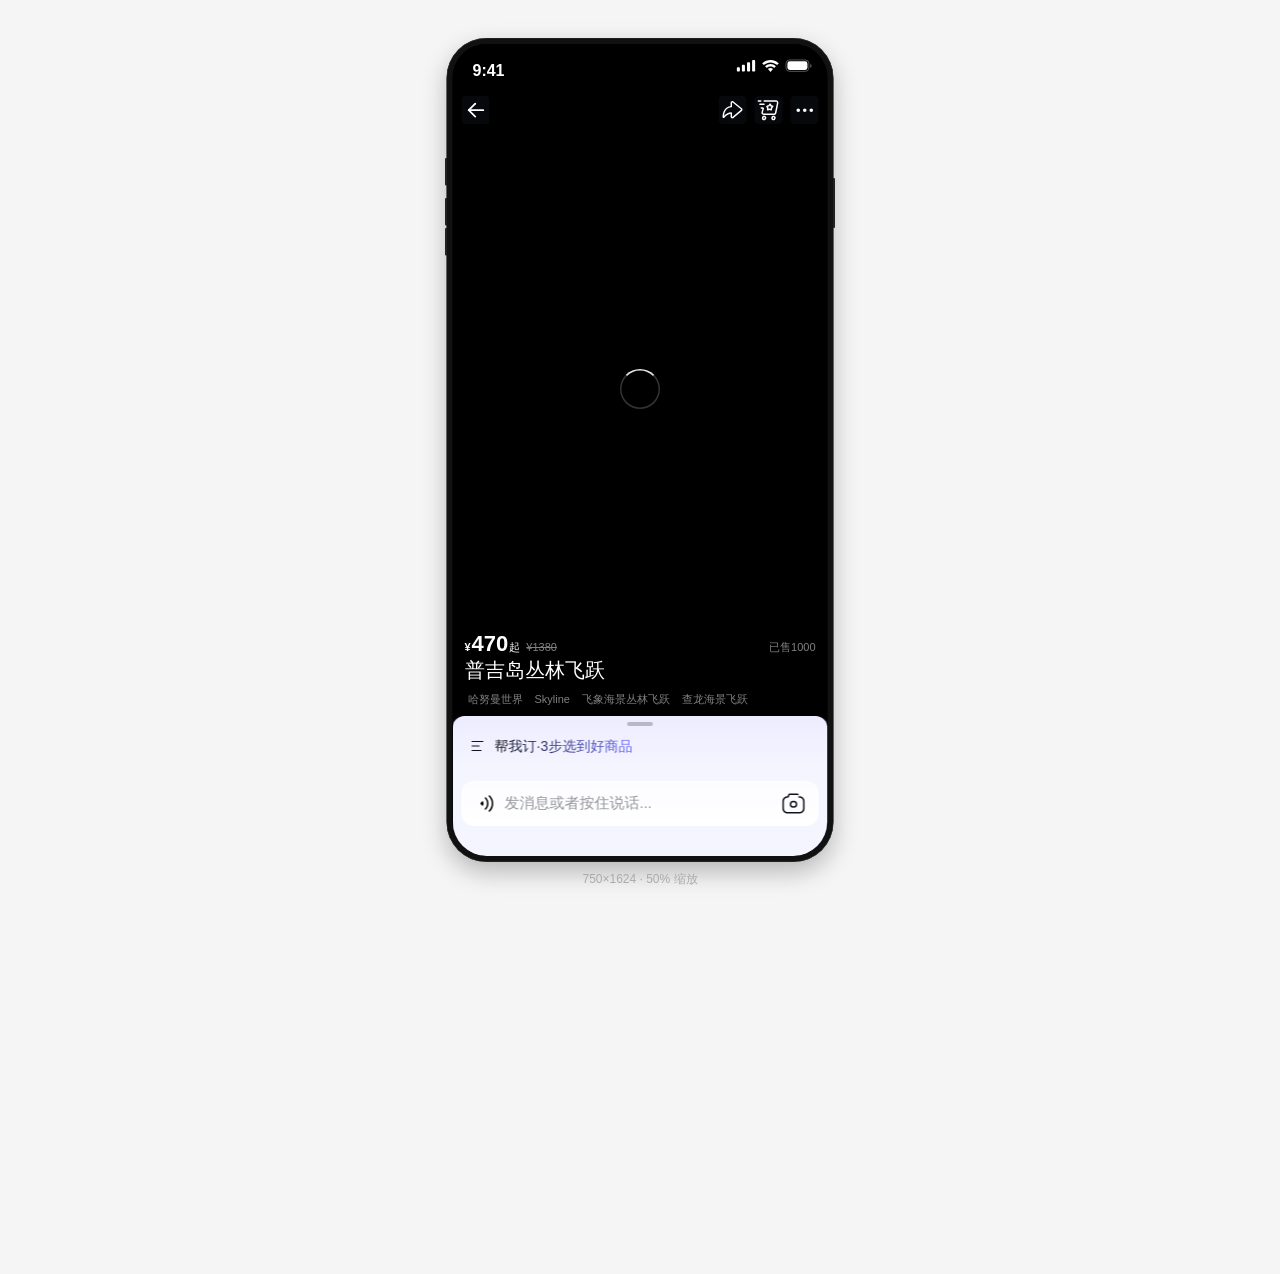
==== preview.html @ 8d5e6648 "feat: 添加preview.html设备预览页(750x1624 50%缩放)" ====
<!DOCTYPE html>
<html lang="zh-CN">
<head>
    <meta charset="UTF-8">
    <meta name="viewport" content="width=device-width, initial-scale=1.0">
    <title>设备预览 - 创新玩乐商详</title>
    <style>
        * { margin: 0; padding: 0; box-sizing: border-box; }

        html, body {
            width: 100%;
            height: 100%;
            overflow: hidden;
            background: #f5f5f5;
            display: flex;
            align-items: center;
            justify-content: center;
            font-family: -apple-system, BlinkMacSystemFont, sans-serif;
        }

        .phone {
            position: relative;
            /* 设计稿原始尺寸：750x1624 + 边框 */
            width: 774px;
            height: 1648px;
            border-radius: 80px;
            background: #111;
            padding: 12px;
            box-shadow:
                inset 0 0 0 1px #333,
                0 20px 50px rgba(0,0,0,0.25);
            /* 固定缩放50% */
            transform: scale(0.5);
            transform-origin: center center;
        }

        /* 右侧电源键 */
        .phone::before {
            content: '';
            position: absolute;
            right: -3px;
            top: 280px;
            width: 4px;
            height: 100px;
            background: #222;
            border-radius: 0 2px 2px 0;
        }

        /* 左侧音量键 */
        .phone::after {
            content: '';
            position: absolute;
            left: -3px;
            top: 240px;
            width: 4px;
            height: 55px;
            background: #222;
            border-radius: 2px 0 0 2px;
            box-shadow: 0 80px 0 #222, 0 140px 0 #222;
        }

        .screen {
            width: 100%;
            height: 100%;
            border-radius: 68px;
            overflow: hidden;
            background: #000;
        }

        .screen iframe {
            width: 100%;
            height: 100%;
            border: none;
            display: block;
        }

        .label {
            position: fixed;
            bottom: 12px;
            left: 50%;
            transform: translateX(-50%);
            color: #aaa;
            font-size: 12px;
        }
    </style>
</head>
<body>
    <div class="phone" id="phone">
        <div class="screen">
            <iframe src="index.html" allow="autoplay; fullscreen"></iframe>
        </div>
    </div>
    <div class="label">750×1624 · 50% 缩放</div>

    <script>
    // 固定50%缩放，无需动态计算
    </script>
</body>
</html>
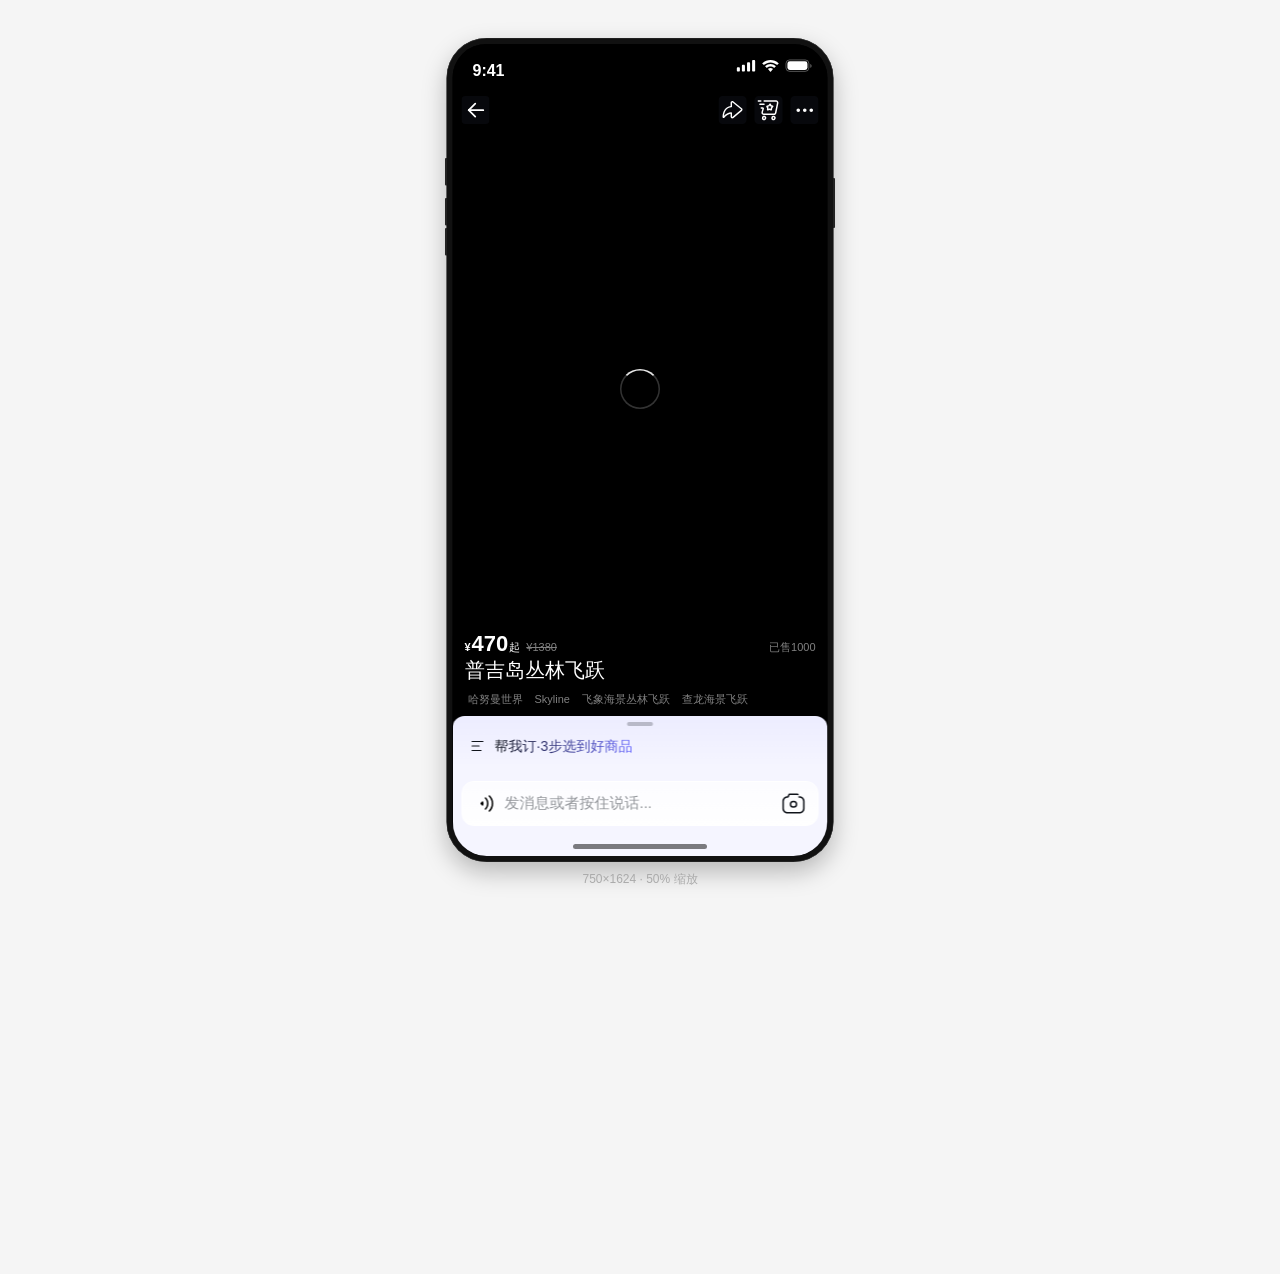
==== commit f735fad4: "fix: 修复preview.html灵动岛尺寸和Home指示条显示" ====
--- a/preview.html
+++ b/preview.html
@@ -60,11 +60,39 @@
         }
 
         .screen {
+            position: relative;
             width: 100%;
             height: 100%;
             border-radius: 68px;
             overflow: hidden;
             background: #000;
+        }
+
+        /* 灵动岛 */
+        .dynamic-island {
+            position: absolute;
+            top: 22px;
+            left: 50%;
+            transform: translateX(-50%);
+            width: 250px;
+            height: 50px;
+            background: #000;
+            border-radius: 33px;
+            z-index: 100;
+            box-shadow: 0 0 0 3px #000;
+        }
+
+        /* Home 指示条 */
+        .home-indicator {
+            position: absolute;
+            bottom: 14px;
+            left: 50%;
+            transform: translateX(-50%);
+            width: 268px;
+            height: 10px;
+            background: rgba(0, 0, 0, 0.5);
+            border-radius: 5px;
+            z-index: 100;
         }
 
         .screen iframe {
@@ -87,6 +115,8 @@
 <body>
     <div class="phone" id="phone">
         <div class="screen">
+            <div class="dynamic-island"></div>
+            <div class="home-indicator"></div>
             <iframe src="index.html" allow="autoplay; fullscreen"></iframe>
         </div>
     </div>
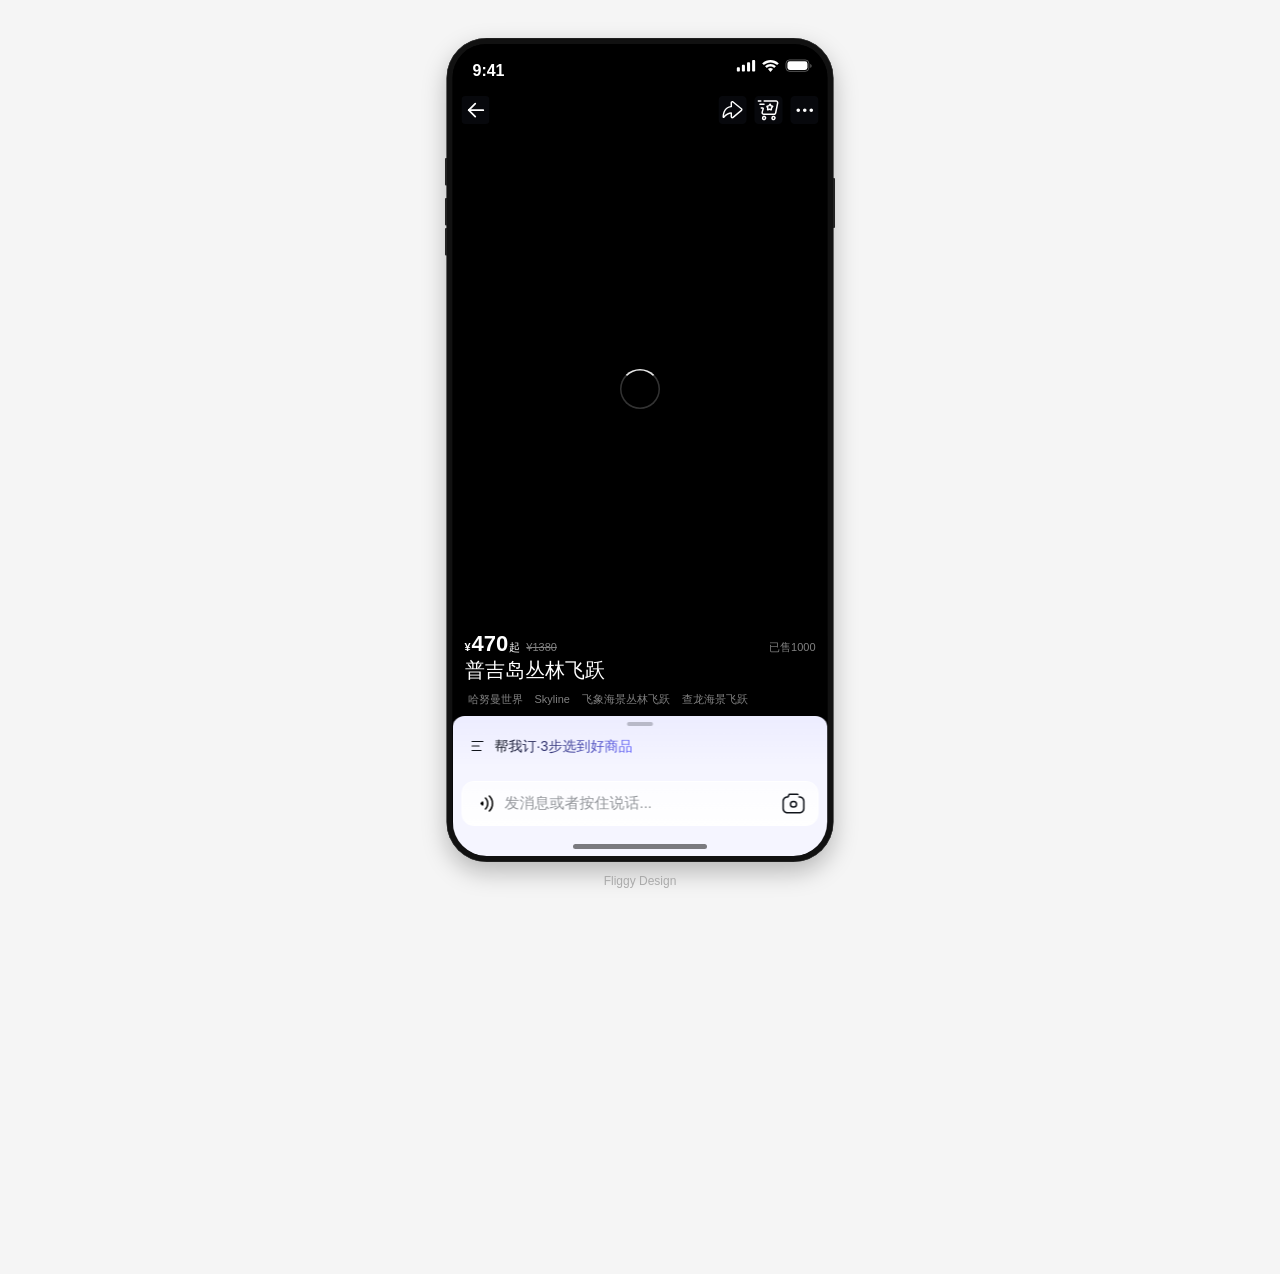
==== commit d680d90c: "chore: 移除favicon引用，label改为Fliggy Design" ====
--- a/preview.html
+++ b/preview.html
@@ -120,7 +120,7 @@
             <iframe src="index.html" allow="autoplay; fullscreen"></iframe>
         </div>
     </div>
-    <div class="label">750×1624 · 50% 缩放</div>
+    <div class="label">Fliggy Design</div>
 
     <script>
     // 固定50%缩放，无需动态计算
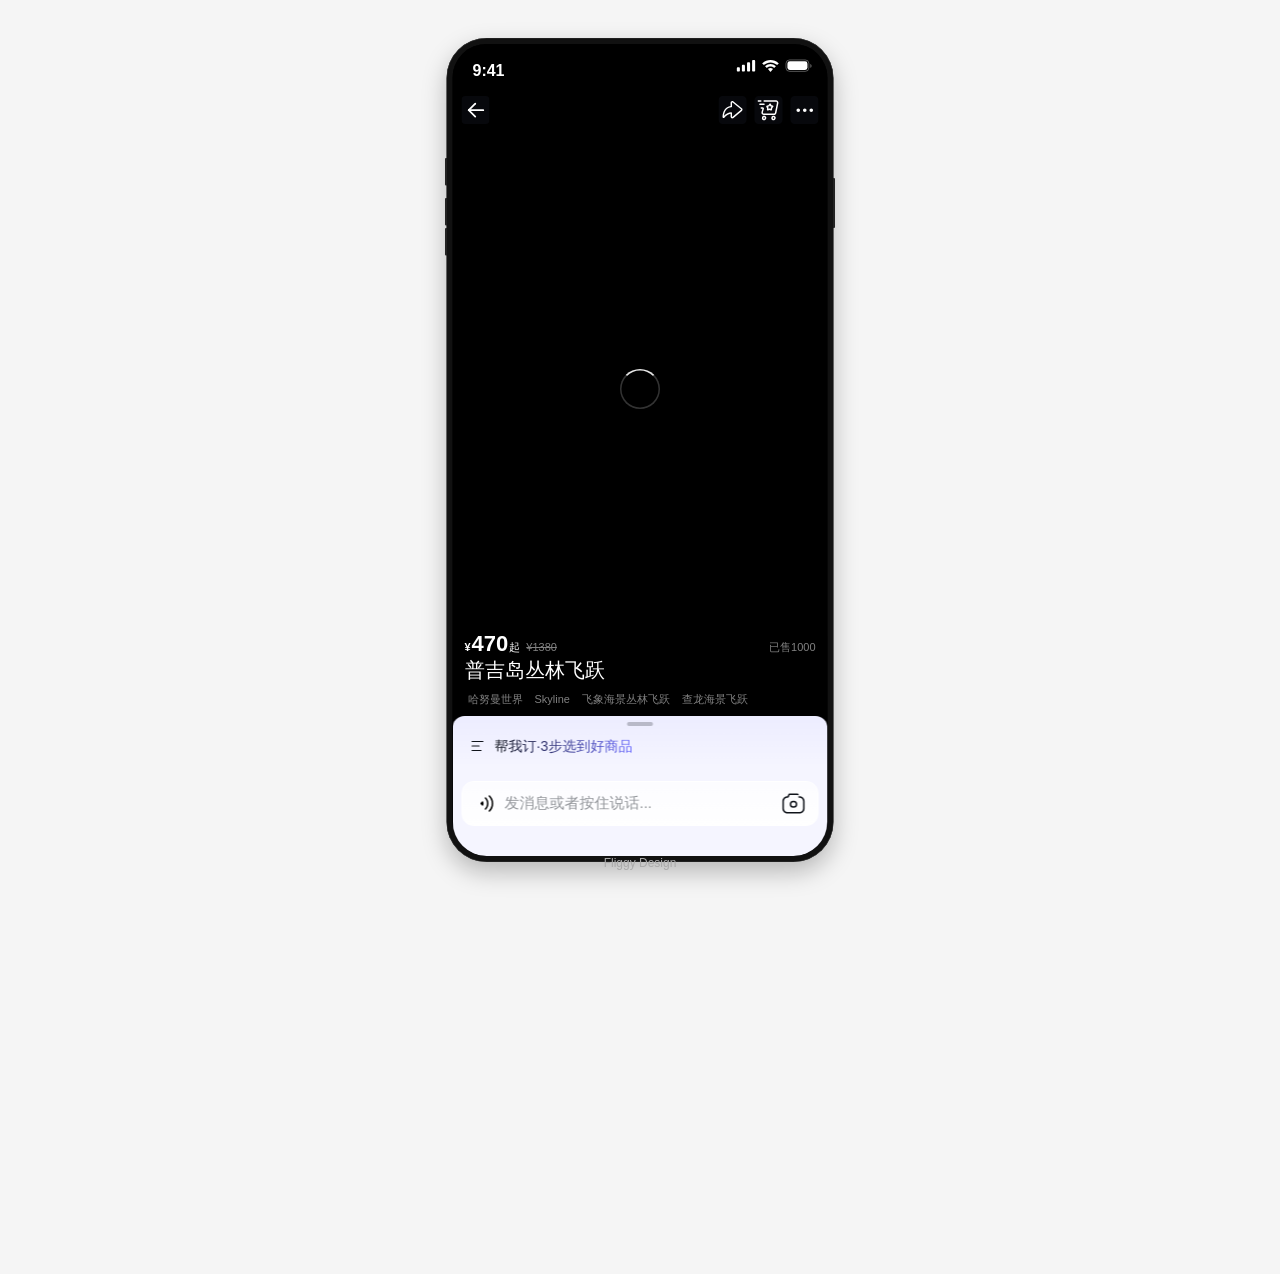
==== commit 9ca9b94f: "chore: preview.html label改为Fliggy Design, bottom调整为30px" ====
--- a/preview.html
+++ b/preview.html
@@ -60,39 +60,11 @@
         }
 
         .screen {
-            position: relative;
             width: 100%;
             height: 100%;
             border-radius: 68px;
             overflow: hidden;
             background: #000;
-        }
-
-        /* 灵动岛 */
-        .dynamic-island {
-            position: absolute;
-            top: 22px;
-            left: 50%;
-            transform: translateX(-50%);
-            width: 250px;
-            height: 50px;
-            background: #000;
-            border-radius: 33px;
-            z-index: 100;
-            box-shadow: 0 0 0 3px #000;
-        }
-
-        /* Home 指示条 */
-        .home-indicator {
-            position: absolute;
-            bottom: 14px;
-            left: 50%;
-            transform: translateX(-50%);
-            width: 268px;
-            height: 10px;
-            background: rgba(0, 0, 0, 0.5);
-            border-radius: 5px;
-            z-index: 100;
         }
 
         .screen iframe {
@@ -104,7 +76,7 @@
 
         .label {
             position: fixed;
-            bottom: 12px;
+            bottom: 30px;
             left: 50%;
             transform: translateX(-50%);
             color: #aaa;
@@ -115,8 +87,6 @@
 <body>
     <div class="phone" id="phone">
         <div class="screen">
-            <div class="dynamic-island"></div>
-            <div class="home-indicator"></div>
             <iframe src="index.html" allow="autoplay; fullscreen"></iframe>
         </div>
     </div>
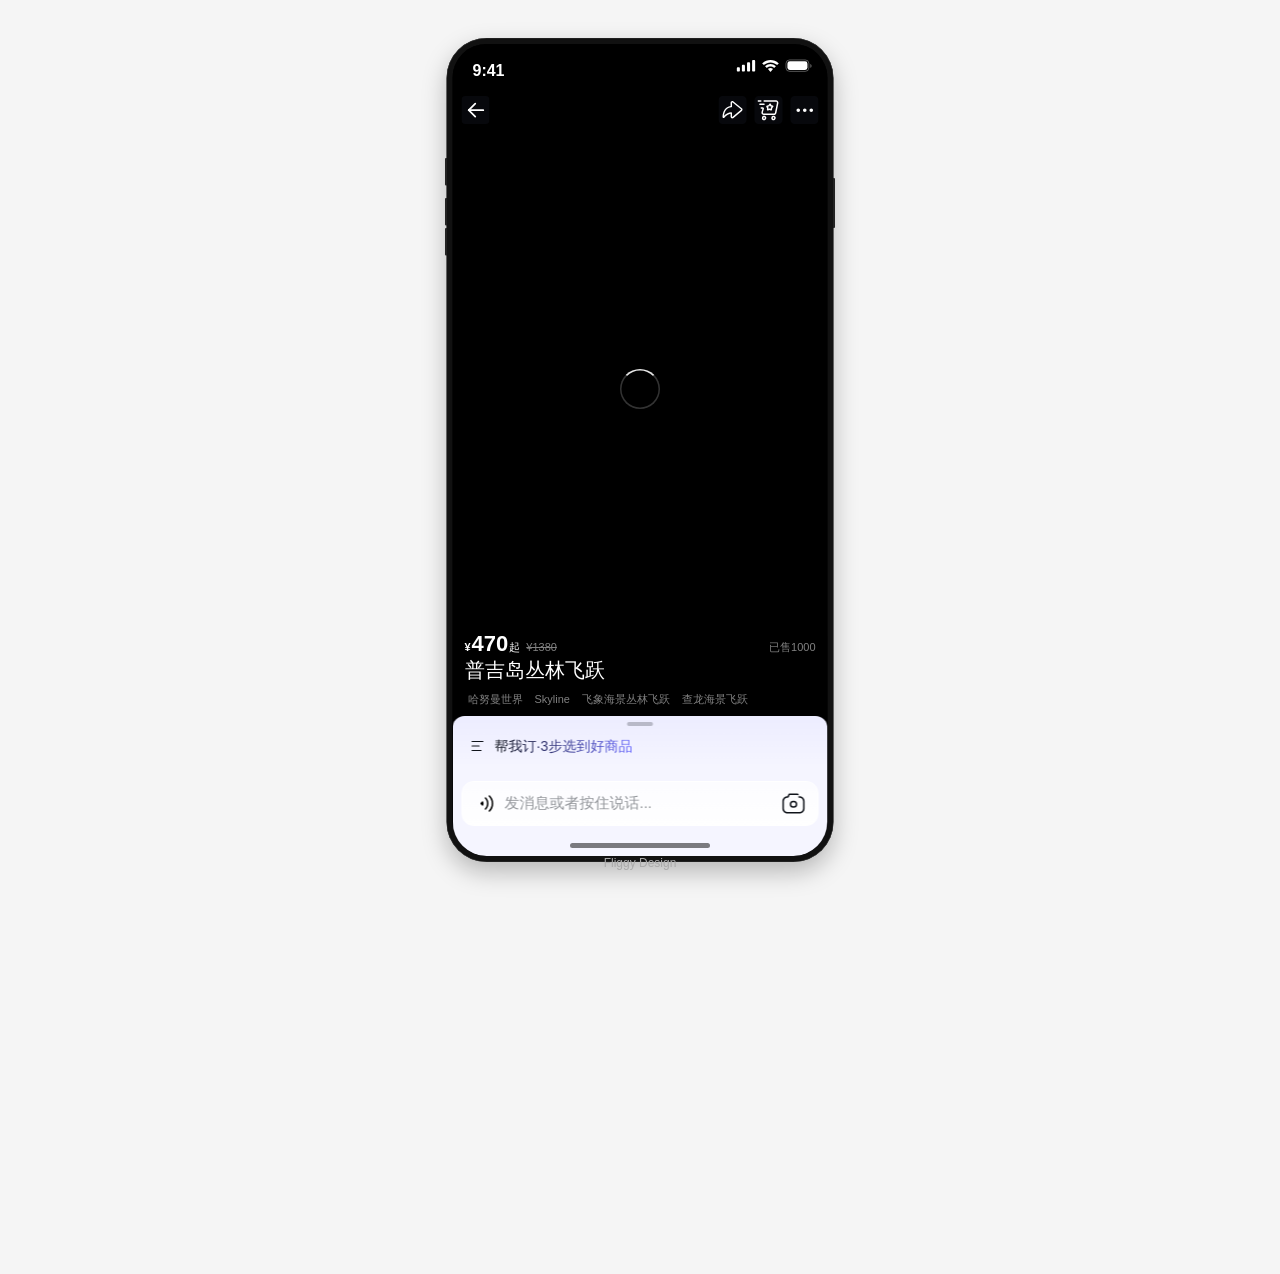
==== commit b8057869: "feat: 恢复灵动岛和Home指示条" ====
--- a/preview.html
+++ b/preview.html
@@ -60,11 +60,37 @@
         }
 
         .screen {
+            position: relative;
             width: 100%;
             height: 100%;
             border-radius: 68px;
             overflow: hidden;
             background: #000;
+        }
+
+        .dynamic-island {
+            position: absolute;
+            top: 20px;
+            left: 50%;
+            transform: translateX(-50%);
+            width: 250px;
+            height: 66px;
+            background: #000;
+            border-radius: 33px;
+            z-index: 100;
+            box-shadow: 0 0 0 3px #000;
+        }
+
+        .home-indicator {
+            position: absolute;
+            bottom: 16px;
+            left: 50%;
+            transform: translateX(-50%);
+            width: 280px;
+            height: 10px;
+            background: rgba(0, 0, 0, 0.5);
+            border-radius: 5px;
+            z-index: 100;
         }
 
         .screen iframe {
@@ -87,7 +113,9 @@
 <body>
     <div class="phone" id="phone">
         <div class="screen">
+            <div class="dynamic-island"></div>
             <iframe src="index.html" allow="autoplay; fullscreen"></iframe>
+            <div class="home-indicator"></div>
         </div>
     </div>
     <div class="label">Fliggy Design</div>
